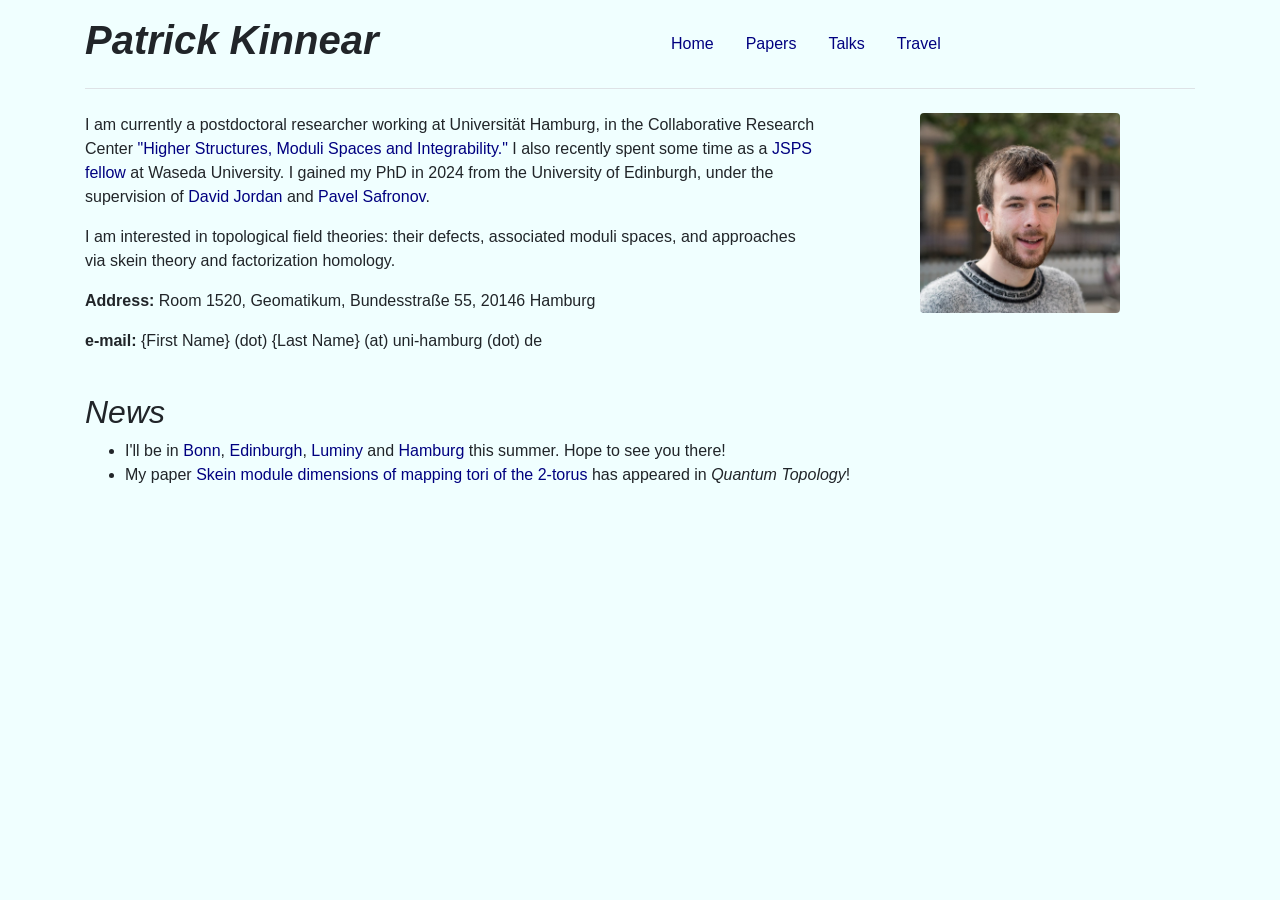
==== index.html @ 82280a59 "added JSPS back in" ====
<!DOCTYPE html>
<html>

	<head>
		<title>Patrick Kinnear</title>
		<meta charset="utf-8">
		<meta name="viewport" content="width=device-width, initial-scale=1">
		<link rel="stylesheet" href="https://cdn.jsdelivr.net/npm/bootstrap@4.6.2/dist/css/bootstrap.min.css" integrity="sha384-xOolHFLEh07PJGoPkLv1IbcEPTNtaed2xpHsD9ESMhqIYd0nLMwNLD69Npy4HI+N" crossorigin="anonymous">
		<link rel="stylesheet" href="main.css">
	</head>

	<body>

		<div class="container">
			<header class="py-3 mb-4 border-bottom">
				<div class="row custom-container">
					<div class="col-sm">
						<h1>Patrick Kinnear</h1>
					</div>

					<div class="col-sm align-self-center text-end">
						<ul class="nav">
							<li class="nav-item"><a href="./" class="nav-link" aria-current="page">Home</a></li>
							<li class="nav-item"><a href="./papers.html" class="nav-link">Papers</a></li>
							<li class="nav-item"><a href="./talks.html" class="nav-link">Talks</a></li>
							<li class="nav-item"><a href="./travel.html" class="nav-link">Travel</a></li>
						</ul>
					</div>
				</div>			
			</header>
		</div>

		<div class="container">
			<div class="row custom-container mb-4">
				<div class="col-sm-8">
					<p>
						I am currently a postdoctoral researcher working at Universität Hamburg, in the Collaborative Research Center <a href="https://www.sfb1624.uni-hamburg.de/">"Higher Structures, Moduli Spaces and Integrability."</a> I also recently spent some time as a <a href="https://www.jsps.org/about_us/index.html">JSPS fellow</a> at Waseda University. I gained my PhD in 2024 from the University of Edinburgh, under the supervision of <a href="https://www.maths.ed.ac.uk/~djordan/">David Jordan</a> and <a  href="https://sites.google.com/site/psafronov/home?authuser=0">Pavel Safronov</a>.
					</p>
					<p>	
					I am interested in topological field theories: their defects, associated moduli spaces, and approaches via skein theory and factorization homology.
					</p>
					<p>
						<b>Address:</b> Room 1520, Geomatikum,
						Bundesstraße 55, 
						20146 Hamburg
					</p>
					<p><b>e-mail:</b> {First Name} (dot) {Last Name} (at) uni-hamburg (dot) de</p>
				</div>

				<div class="col-sm-4">
					<div class="box">
							<img src="images/carnegie1-cropped.jpg" class="rounded center">
					</div>
				</div>
			</div>
		</div>

		<div class="container">
			<h2>News</h2>
			<table style="width:100%" class="table">
				<ul>
					<li>I'll be in <a href="https://www.mpim-bonn.mpg.de/qft25">Bonn</a>, <a href="https://www.icms.org.uk/SpacesofTensorCategories">Edinburgh</a>, <a href="https://detcherry.perso.math.cnrs.fr/CIRM2025/index.html">Luminy</a> and <a href="https://www.math.uni-hamburg.de/home/dyckerhoff/HigherStructuresSchool2025/">Hamburg</a> this summer. Hope to see you there!</li>
					<li>My paper <a href="https://doi.org/10.4171/qt/231">Skein module dimensions of mapping tori of the 2-torus</a> has appeared in <i>Quantum Topology</i>!</li>
				</ul>
			</table>

			<!---<h2>Upcoming Talks</h2>
			<table style="width:100%" class="table">
				<tr>
					<td>Skein theory and TQFTs</td>
					<td>GlaMS Farewell Event, Glasgow</td>
					<td>3 May 2024</td>
				</tr>
			</table>
			--->
		</div>
	    
		<!-- <script src="https://cdn.jsdelivr.net/npm/bootstrap@5.3.0/dist/js/bootstrap.bundle.min.js" integrity="sha384-geWF76RCwLtnZ8qwWowPQNguL3RmwHVBC9FhGdlKrxdiJJigb/j/68SIy3Te4Bkz" crossorigin="anonymous"></script> -->

	</body>

</html>
---- main.css ----
body {
  background-color: Azure;
}

h1 {
  font-family: 'Trebuchet MS', Helvetica, sans-serif;
  font-style: italic;
  font-weight: bold;
}

h2 {
  font-family: 'Trebuchet MS', Helvetica, sans-serif;
  font-style: italic;
}

p {
  font-family: 'Trebuchet MS', Helvetica, sans-serif;
}

td {
  font-family: 'Trebuchet MS', Helvetica, sans-serif;
}

a {
  color: navy;
}

.box {
  height: 200px;
}

img {
  height: 100%;
}

.center {
  display: flex;
  margin-left: auto;
  margin-right: auto;
}
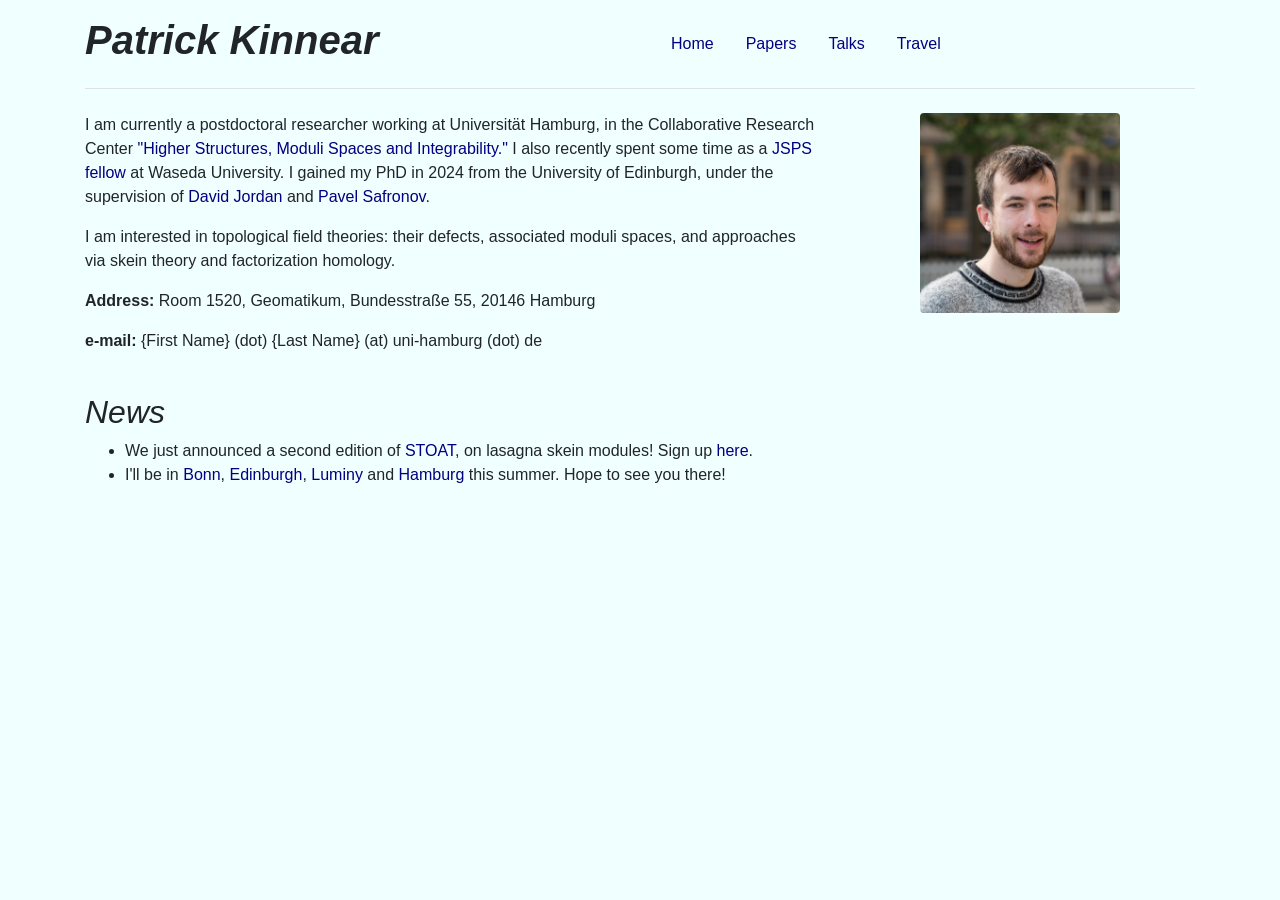
==== commit bcf8b993: "STOAT 2" ====
--- a/index.html
+++ b/index.html
@@ -59,8 +59,8 @@
 			<h2>News</h2>
 			<table style="width:100%" class="table">
 				<ul>
+					<li>We just announced a second edition of <a href="https://sites.google.com/view/stoat-workshop/home">STOAT</a>, on lasagna skein modules! Sign up <a href="https://docs.google.com/forms/d/e/1FAIpQLSeAjj-TyVGlqaxEOe2le_Pg3aLD9GRgew6blhMwz_VbVL9jrw/viewform?usp=header">here</a>.</li>
 					<li>I'll be in <a href="https://www.mpim-bonn.mpg.de/qft25">Bonn</a>, <a href="https://www.icms.org.uk/SpacesofTensorCategories">Edinburgh</a>, <a href="https://detcherry.perso.math.cnrs.fr/CIRM2025/index.html">Luminy</a> and <a href="https://www.math.uni-hamburg.de/home/dyckerhoff/HigherStructuresSchool2025/">Hamburg</a> this summer. Hope to see you there!</li>
-					<li>My paper <a href="https://doi.org/10.4171/qt/231">Skein module dimensions of mapping tori of the 2-torus</a> has appeared in <i>Quantum Topology</i>!</li>
 				</ul>
 			</table>
 
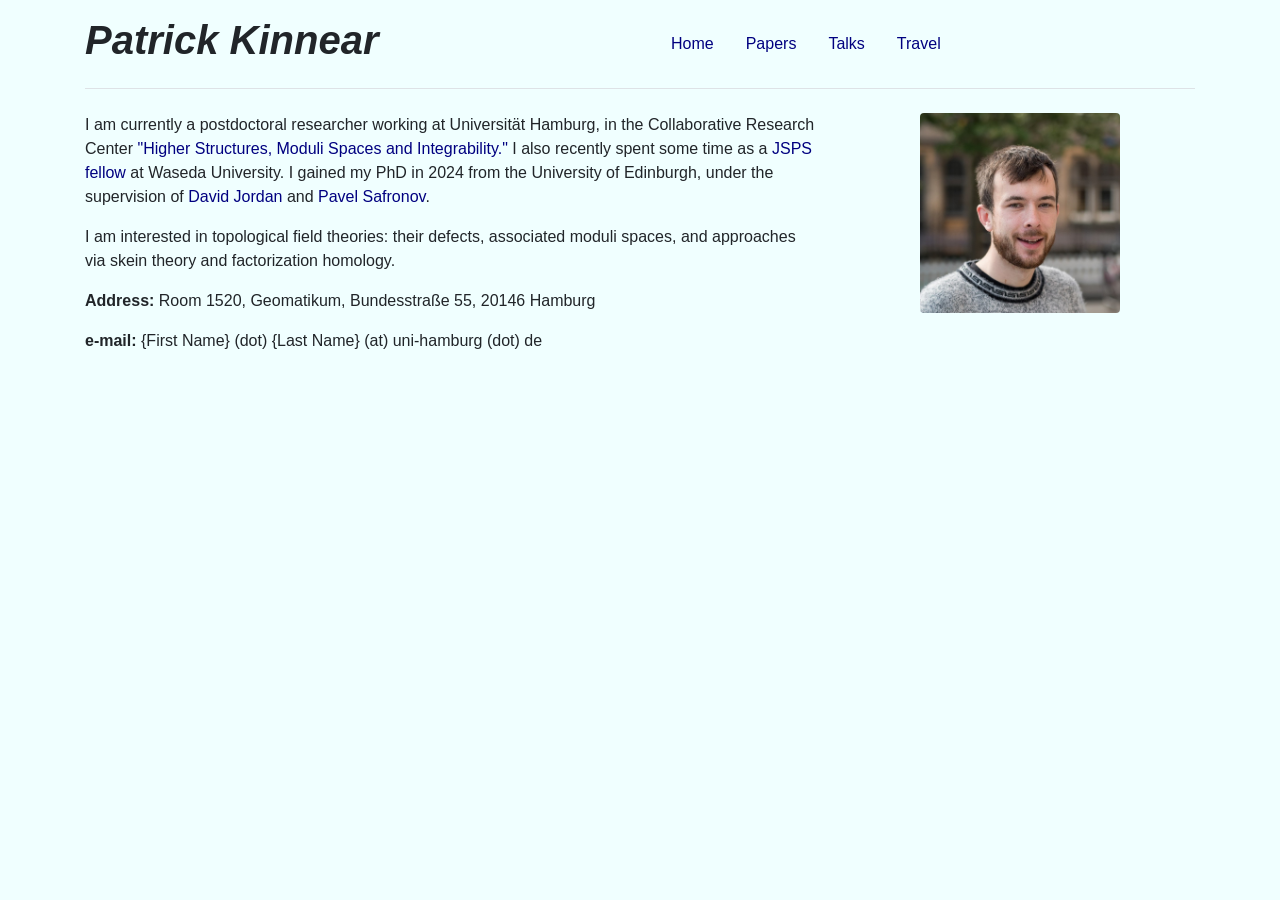
==== commit ab361a88: "updates" ====
--- a/index.html
+++ b/index.html
@@ -55,6 +55,7 @@
 			</div>
 		</div>
 
+		<!--
 		<div class="container">
 			<h2>News</h2>
 			<table style="width:100%" class="table">
@@ -63,6 +64,7 @@
 					<li>I'll be in <a href="https://www.mpim-bonn.mpg.de/qft25">Bonn</a>, <a href="https://www.icms.org.uk/SpacesofTensorCategories">Edinburgh</a>, <a href="https://detcherry.perso.math.cnrs.fr/CIRM2025/index.html">Luminy</a> and <a href="https://www.math.uni-hamburg.de/home/dyckerhoff/HigherStructuresSchool2025/">Hamburg</a> this summer. Hope to see you there!</li>
 				</ul>
 			</table>
+			-->
 
 			<!---<h2>Upcoming Talks</h2>
 			<table style="width:100%" class="table">
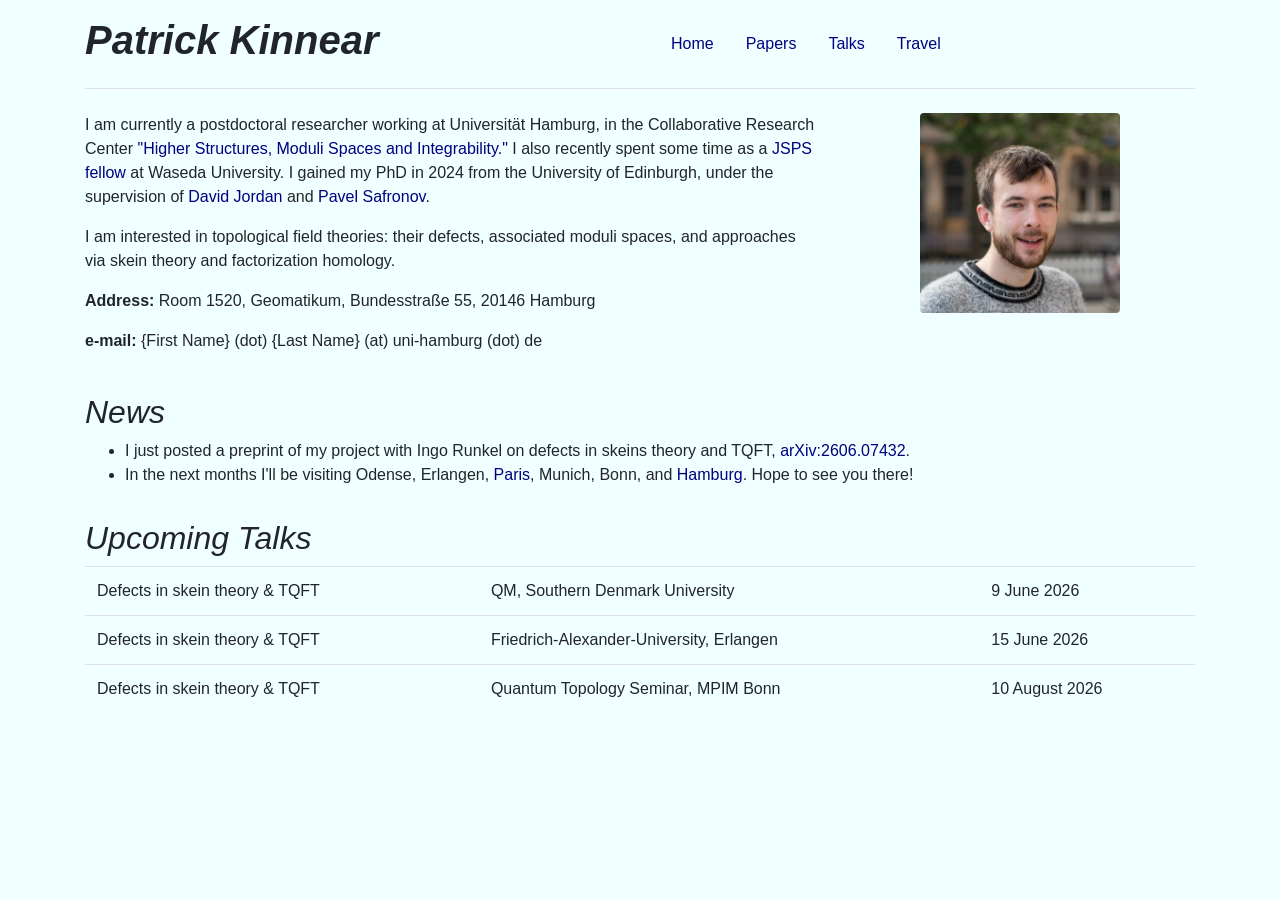
==== commit 72eded74: "updates with defects paper" ====
--- a/index.html
+++ b/index.html
@@ -55,26 +55,35 @@
 			</div>
 		</div>
 
-		<!--
+		
 		<div class="container">
 			<h2>News</h2>
 			<table style="width:100%" class="table">
 				<ul>
-					<li>We just announced a second edition of <a href="https://sites.google.com/view/stoat-workshop/home">STOAT</a>, on lasagna skein modules! Sign up <a href="https://docs.google.com/forms/d/e/1FAIpQLSeAjj-TyVGlqaxEOe2le_Pg3aLD9GRgew6blhMwz_VbVL9jrw/viewform?usp=header">here</a>.</li>
-					<li>I'll be in <a href="https://www.mpim-bonn.mpg.de/qft25">Bonn</a>, <a href="https://www.icms.org.uk/SpacesofTensorCategories">Edinburgh</a>, <a href="https://detcherry.perso.math.cnrs.fr/CIRM2025/index.html">Luminy</a> and <a href="https://www.math.uni-hamburg.de/home/dyckerhoff/HigherStructuresSchool2025/">Hamburg</a> this summer. Hope to see you there!</li>
+					<li>I just posted a preprint of my project with Ingo Runkel on defects in skeins theory and TQFT, <a href="https://arxiv.org/abs/2606.07432">arXiv:2606.07432</a>.</li>
+					<li>In the next months I'll be visiting Odense, Erlangen, <a href="https://indico.math.cnrs.fr/event/14721/">Paris</a>, Munich, Bonn, and <a href="https://www.conferences.uni-hamburg.de/event/708/">Hamburg</a>. Hope to see you there!</li>
 				</ul>
 			</table>
-			-->
+		
 
-			<!---<h2>Upcoming Talks</h2>
+			<h2>Upcoming Talks</h2>
 			<table style="width:100%" class="table">
 				<tr>
-					<td>Skein theory and TQFTs</td>
-					<td>GlaMS Farewell Event, Glasgow</td>
-					<td>3 May 2024</td>
+					<td>Defects in skein theory & TQFT</td>
+					<td>QM, Southern Denmark University</td>
+					<td>9 June 2026</td>
+				</tr>
+				<tr>
+					<td>Defects in skein theory & TQFT</td>
+					<td>Friedrich-Alexander-University, Erlangen</td>
+					<td>15 June 2026</td>
+				</tr>
+				<tr>
+					<td>Defects in skein theory & TQFT</td>
+					<td>Quantum Topology Seminar, MPIM Bonn</td>
+					<td>10 August 2026</td>
 				</tr>
 			</table>
-			--->
 		</div>
 	    
 		<!-- <script src="https://cdn.jsdelivr.net/npm/bootstrap@5.3.0/dist/js/bootstrap.bundle.min.js" integrity="sha384-geWF76RCwLtnZ8qwWowPQNguL3RmwHVBC9FhGdlKrxdiJJigb/j/68SIy3Te4Bkz" crossorigin="anonymous"></script> -->
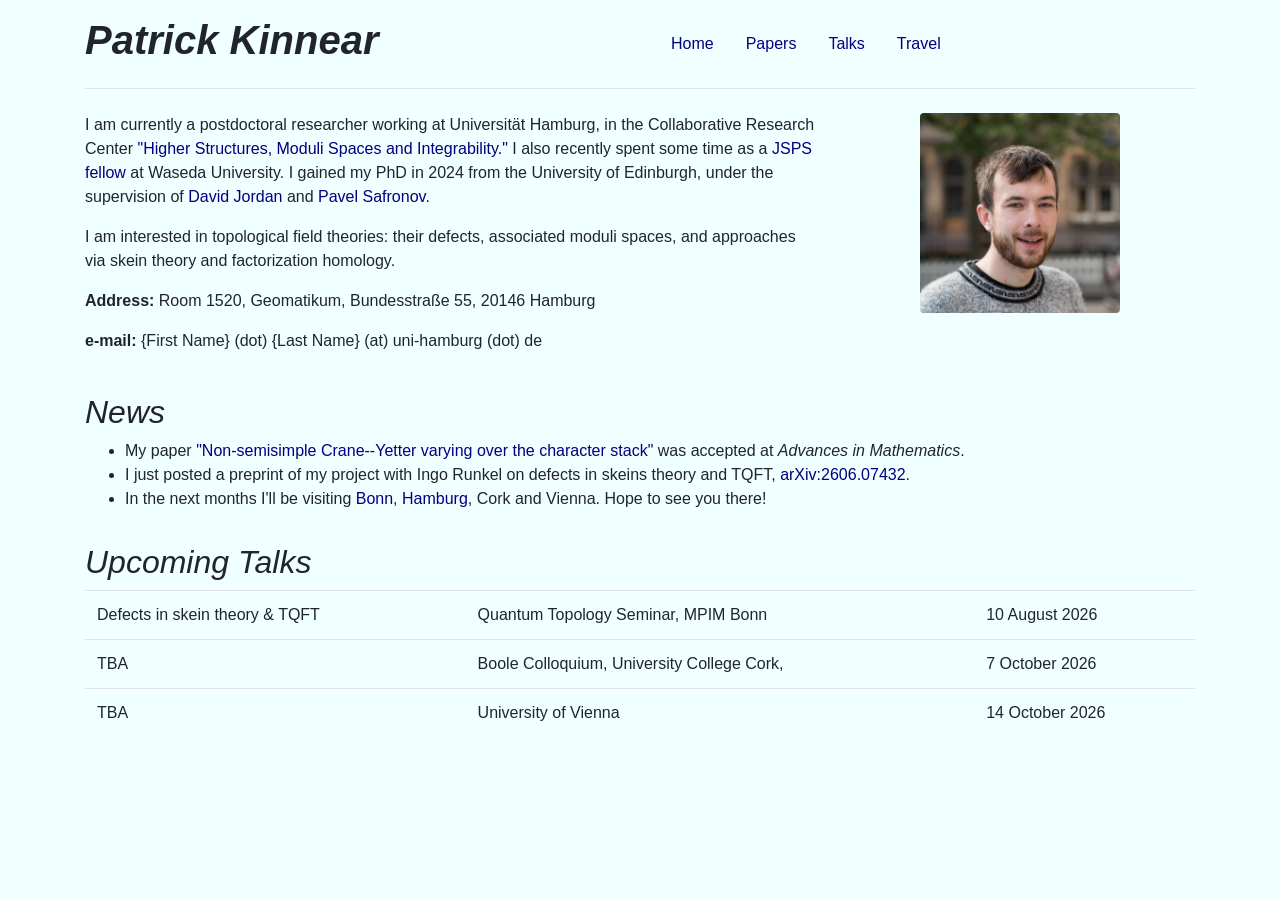
==== commit ed96a743: "paper accepted :)" ====
--- a/index.html
+++ b/index.html
@@ -60,8 +60,9 @@
 			<h2>News</h2>
 			<table style="width:100%" class="table">
 				<ul>
+					<li>My paper <a href="https://arxiv.org/abs/2404.19667">"Non-semisimple Crane--Yetter varying over the character stack"</a> was accepted at <i>Advances in Mathematics</i>.</li>
 					<li>I just posted a preprint of my project with Ingo Runkel on defects in skeins theory and TQFT, <a href="https://arxiv.org/abs/2606.07432">arXiv:2606.07432</a>.</li>
-					<li>In the next months I'll be visiting Odense, Erlangen, <a href="https://indico.math.cnrs.fr/event/14721/">Paris</a>, Munich, Bonn, and <a href="https://www.conferences.uni-hamburg.de/event/708/">Hamburg</a>. Hope to see you there!</li>
+					<li>In the next months I'll be visiting <a href="https://math-events.uni-bonn.de/event/838/">Bonn</a>, <a href="https://www.conferences.uni-hamburg.de/event/708/">Hamburg</a>, Cork and Vienna. Hope to see you there!</li>
 				</ul>
 			</table>
 		
@@ -70,18 +71,18 @@
 			<table style="width:100%" class="table">
 				<tr>
 					<td>Defects in skein theory & TQFT</td>
-					<td>QM, Southern Denmark University</td>
-					<td>9 June 2026</td>
+					<td>Quantum Topology Seminar, MPIM Bonn</td>
+					<td>10 August 2026</td>
 				</tr>
 				<tr>
-					<td>Defects in skein theory & TQFT</td>
-					<td>Friedrich-Alexander-University, Erlangen</td>
-					<td>15 June 2026</td>
+					<td>TBA</td>
+					<td>Boole Colloquium, University College Cork, </td>
+					<td>7 October 2026</td>
 				</tr>
 				<tr>
-					<td>Defects in skein theory & TQFT</td>
-					<td>Quantum Topology Seminar, MPIM Bonn</td>
-					<td>10 August 2026</td>
+					<td>TBA</td>
+					<td>University of Vienna</td>
+					<td>14 October 2026</td>
 				</tr>
 			</table>
 		</div>
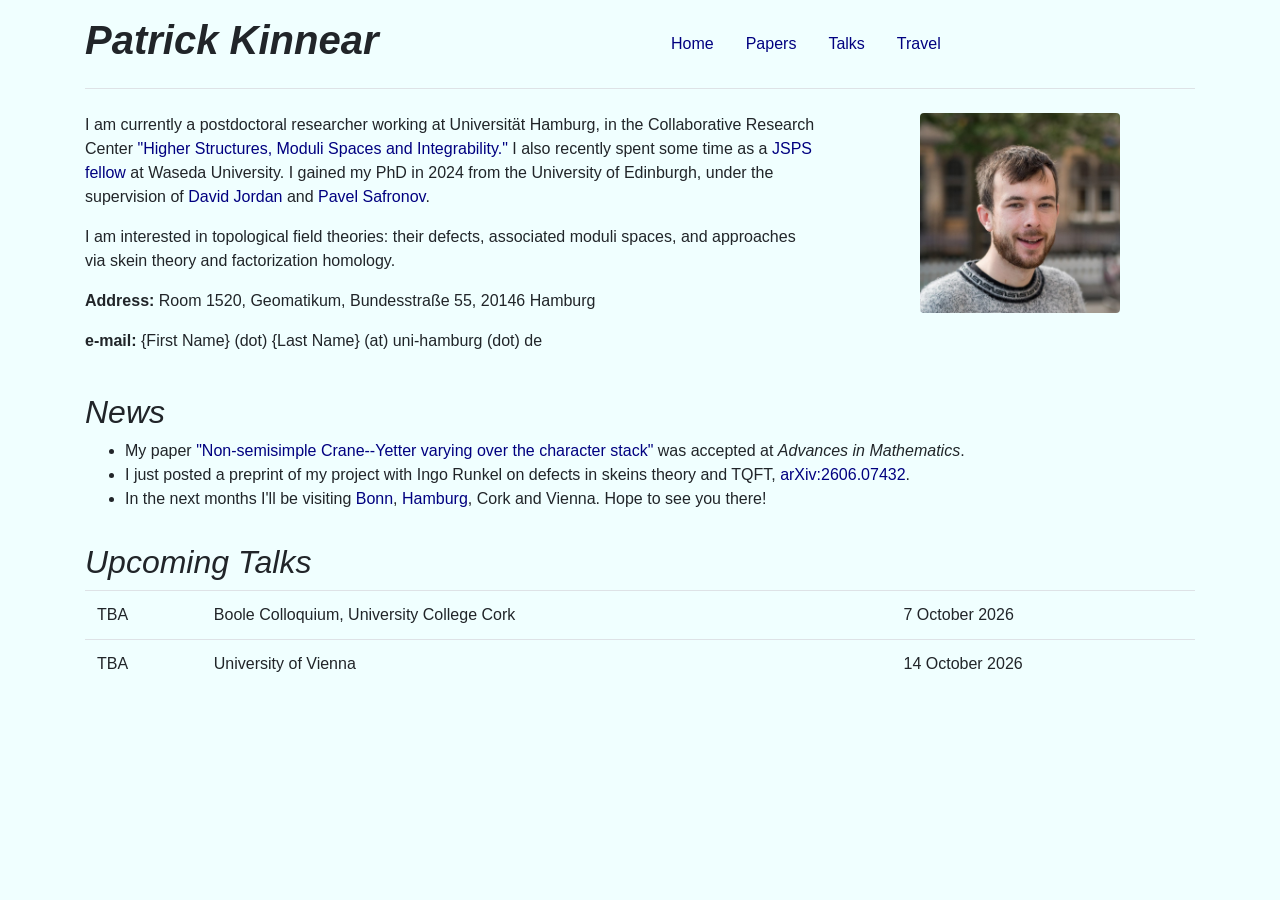
==== commit 227ed737: "AiM link added" ====
--- a/index.html
+++ b/index.html
@@ -60,7 +60,7 @@
 			<h2>News</h2>
 			<table style="width:100%" class="table">
 				<ul>
-					<li>My paper <a href="https://arxiv.org/abs/2404.19667">"Non-semisimple Crane--Yetter varying over the character stack"</a> was accepted at <i>Advances in Mathematics</i>.</li>
+					<li>My paper <a href="https://www.sciencedirect.com/science/article/pii/S0001870826004081">"Non-semisimple Crane--Yetter varying over the character stack"</a> was accepted at <i>Advances in Mathematics</i>.</li>
 					<li>I just posted a preprint of my project with Ingo Runkel on defects in skeins theory and TQFT, <a href="https://arxiv.org/abs/2606.07432">arXiv:2606.07432</a>.</li>
 					<li>In the next months I'll be visiting <a href="https://math-events.uni-bonn.de/event/838/">Bonn</a>, <a href="https://www.conferences.uni-hamburg.de/event/708/">Hamburg</a>, Cork and Vienna. Hope to see you there!</li>
 				</ul>
@@ -70,13 +70,8 @@
 			<h2>Upcoming Talks</h2>
 			<table style="width:100%" class="table">
 				<tr>
-					<td>Defects in skein theory & TQFT</td>
-					<td>Quantum Topology Seminar, MPIM Bonn</td>
-					<td>10 August 2026</td>
-				</tr>
-				<tr>
 					<td>TBA</td>
-					<td>Boole Colloquium, University College Cork, </td>
+					<td>Boole Colloquium, University College Cork</td>
 					<td>7 October 2026</td>
 				</tr>
 				<tr>
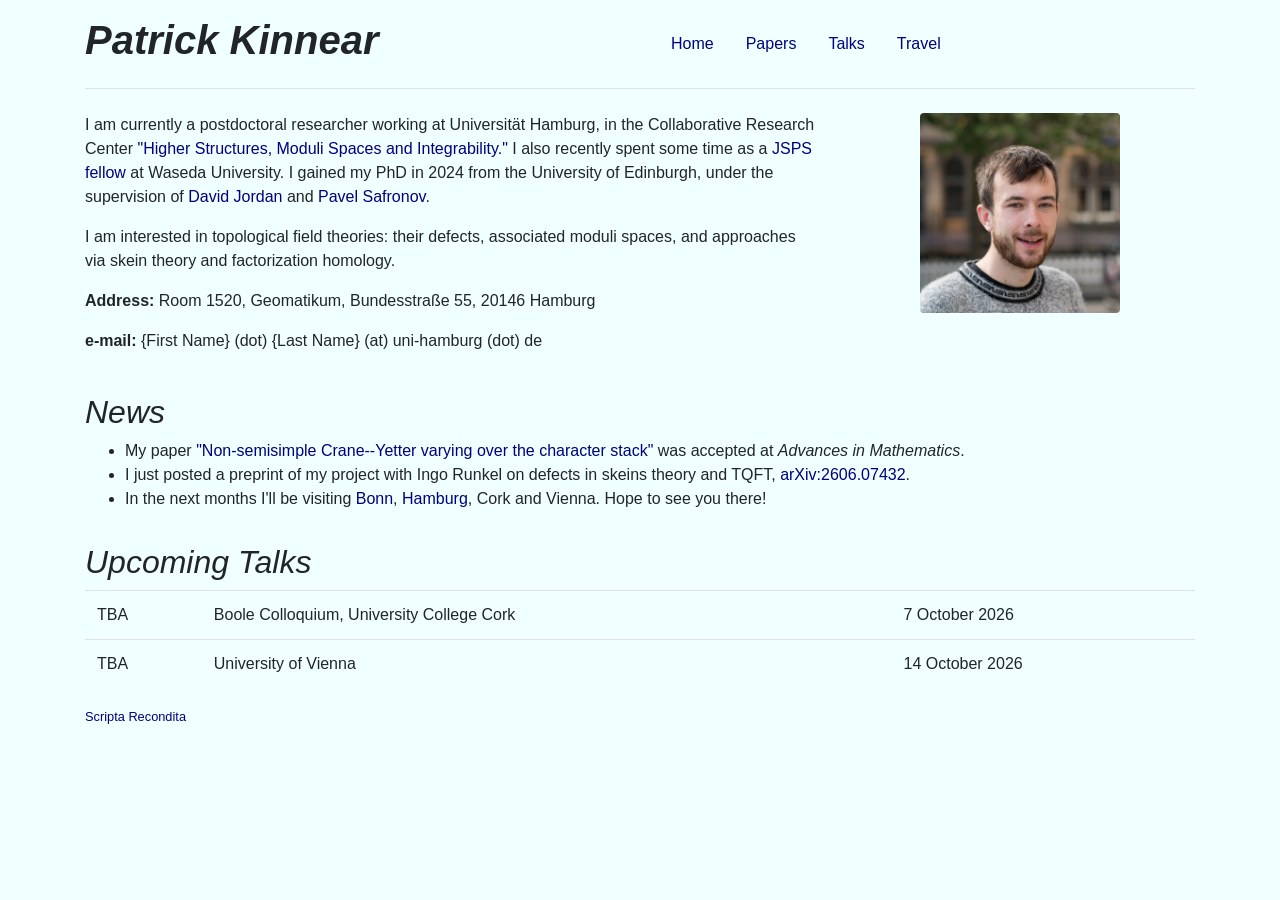
==== commit 59357191: "adds CY text" ====
--- a/index.html
+++ b/index.html
@@ -80,6 +80,8 @@
 					<td>14 October 2026</td>
 				</tr>
 			</table>
+
+		<small><a href="./hardtofind.html">Scripta Recondita</a></small>
 		</div>
 	    
 		<!-- <script src="https://cdn.jsdelivr.net/npm/bootstrap@5.3.0/dist/js/bootstrap.bundle.min.js" integrity="sha384-geWF76RCwLtnZ8qwWowPQNguL3RmwHVBC9FhGdlKrxdiJJigb/j/68SIy3Te4Bkz" crossorigin="anonymous"></script> -->
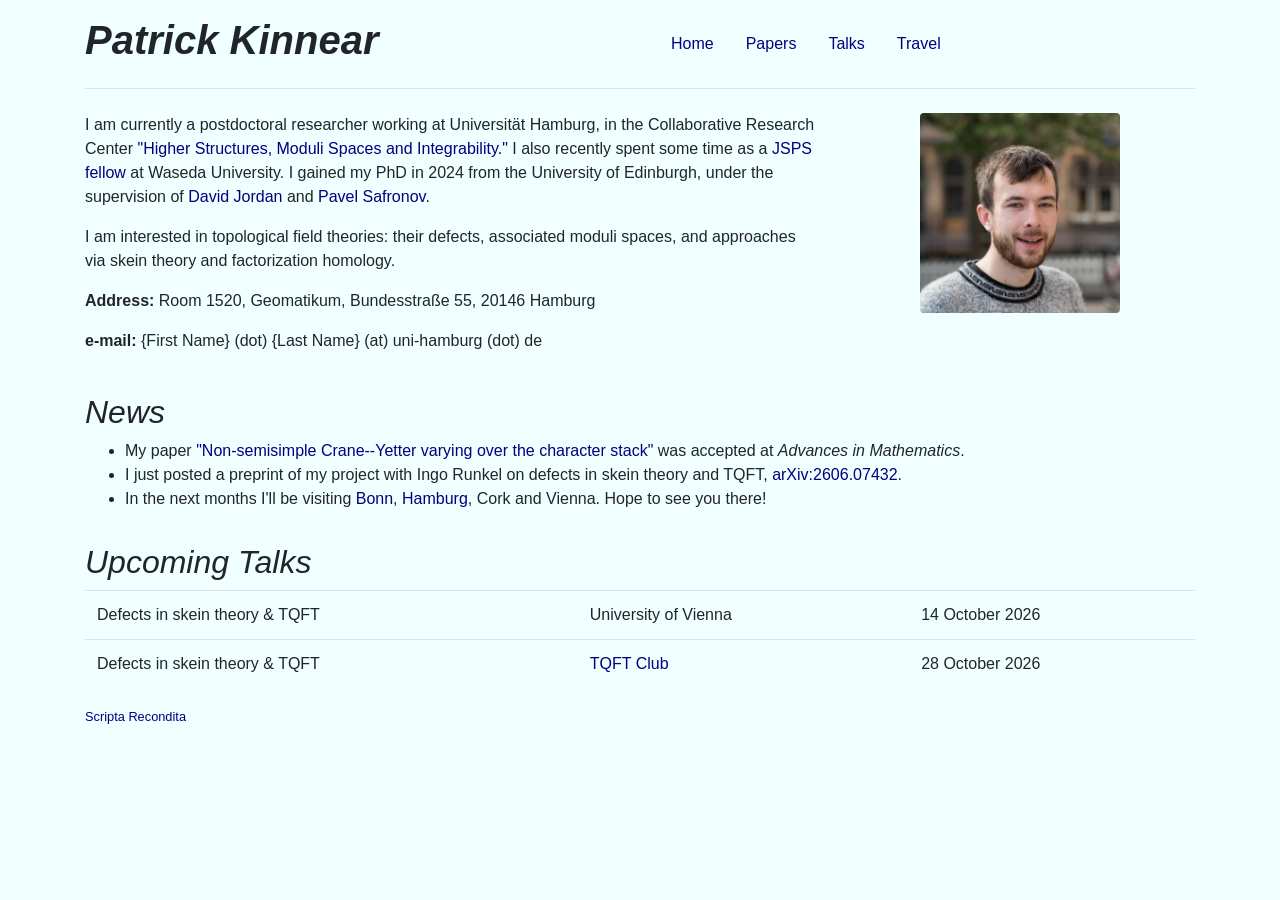
==== commit 1d835a71: "cork update" ====
--- a/index.html
+++ b/index.html
@@ -55,13 +55,12 @@
 			</div>
 		</div>
 
-		
 		<div class="container">
 			<h2>News</h2>
 			<table style="width:100%" class="table">
 				<ul>
 					<li>My paper <a href="https://www.sciencedirect.com/science/article/pii/S0001870826004081">"Non-semisimple Crane--Yetter varying over the character stack"</a> was accepted at <i>Advances in Mathematics</i>.</li>
-					<li>I just posted a preprint of my project with Ingo Runkel on defects in skeins theory and TQFT, <a href="https://arxiv.org/abs/2606.07432">arXiv:2606.07432</a>.</li>
+					<li>I just posted a preprint of my project with Ingo Runkel on defects in skein theory and TQFT, <a href="https://arxiv.org/abs/2606.07432">arXiv:2606.07432</a>.</li>
 					<li>In the next months I'll be visiting <a href="https://math-events.uni-bonn.de/event/838/">Bonn</a>, <a href="https://www.conferences.uni-hamburg.de/event/708/">Hamburg</a>, Cork and Vienna. Hope to see you there!</li>
 				</ul>
 			</table>
@@ -70,14 +69,14 @@
 			<h2>Upcoming Talks</h2>
 			<table style="width:100%" class="table">
 				<tr>
-					<td>TBA</td>
-					<td>Boole Colloquium, University College Cork</td>
-					<td>7 October 2026</td>
+					<td>Defects in skein theory & TQFT</td>
+					<td>University of Vienna</td>
+					<td>14 October 2026</td>
 				</tr>
 				<tr>
-					<td>TBA</td>
-					<td>University of Vienna</td>
-					<td>14 October 2026</td>
+					<td>Defects in skein theory & TQFT</td>
+					<td><a href="https://tqft.math.tecnico.ulisboa.pt/">TQFT Club</a></td>
+					<td>28 October 2026</td>
 				</tr>
 			</table>
 
